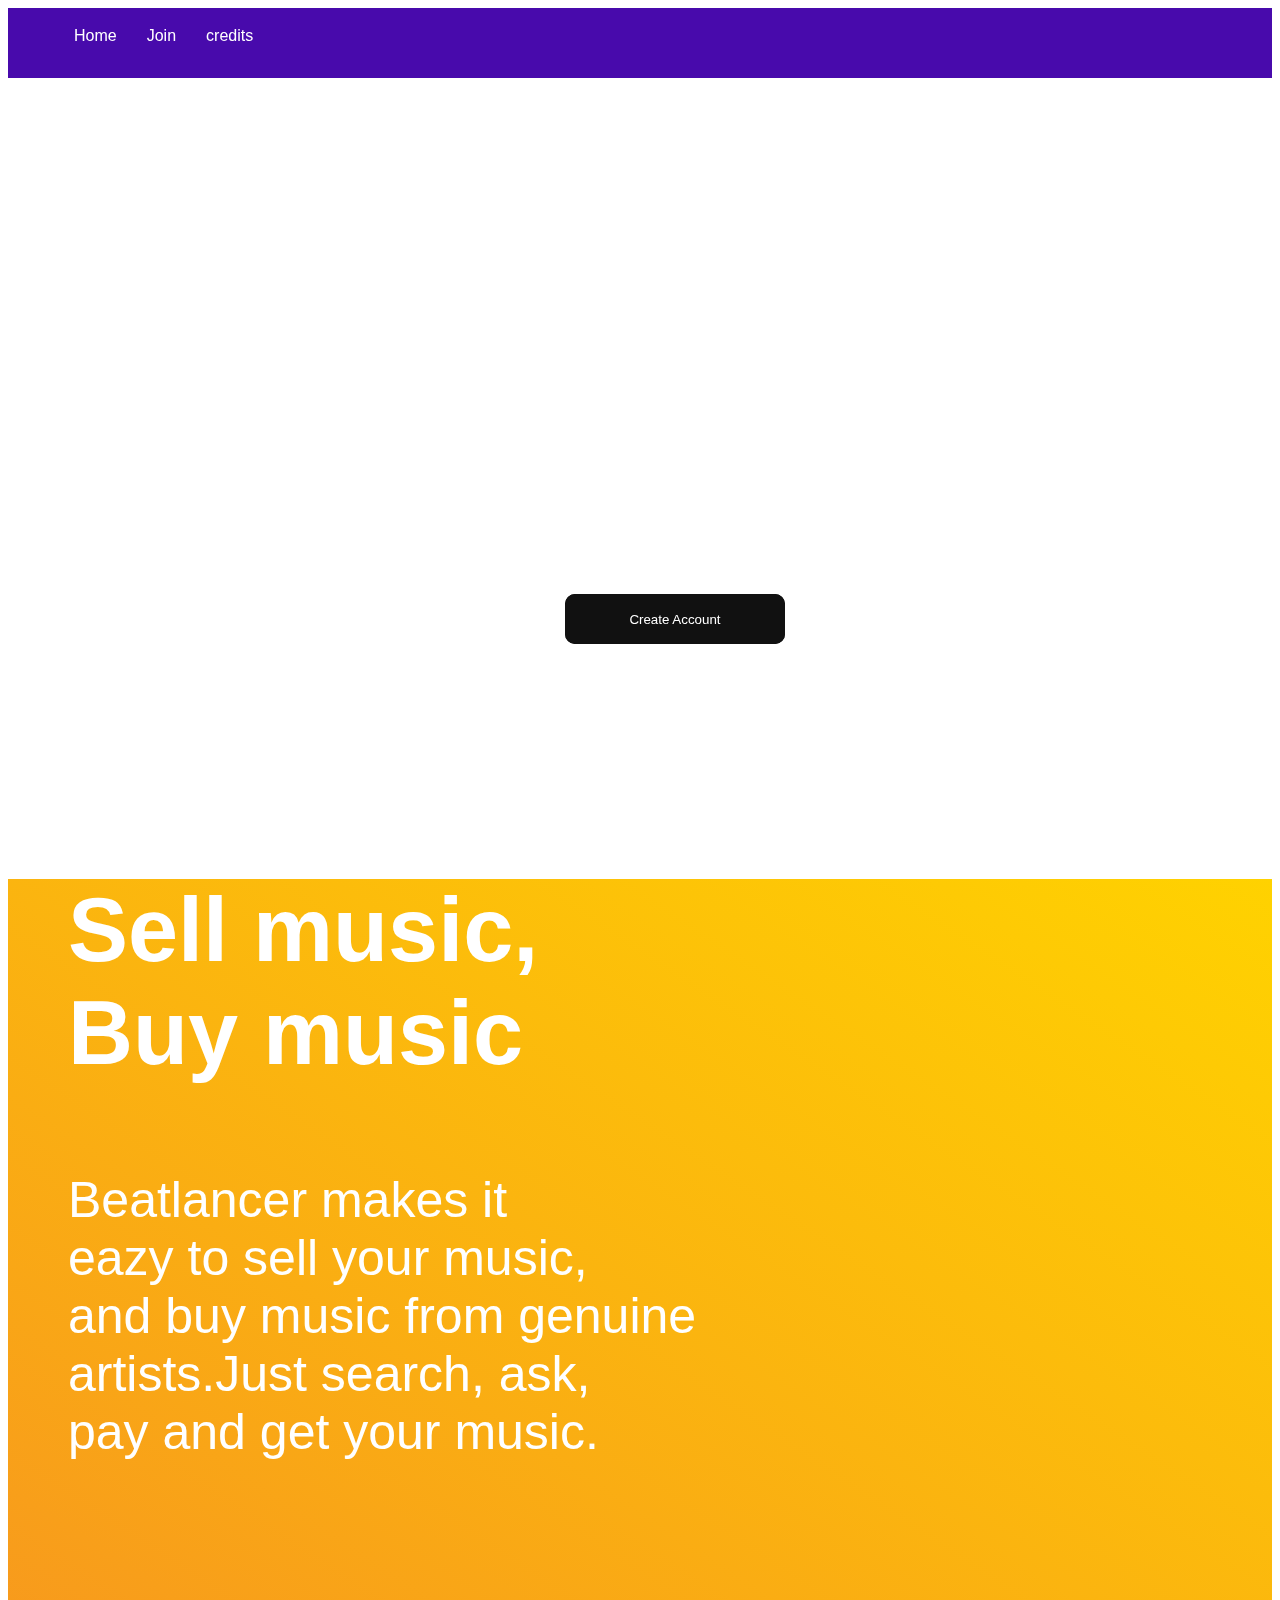
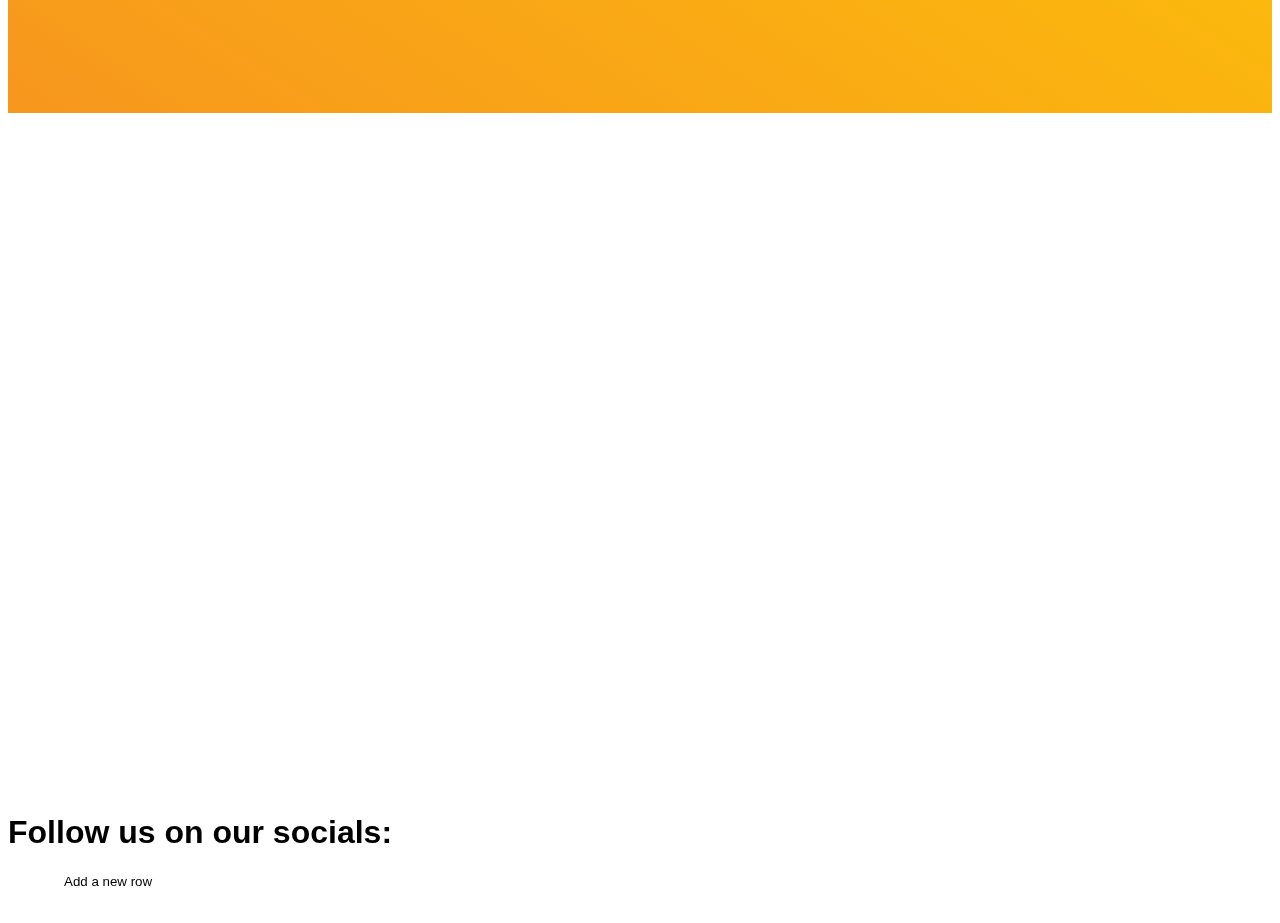
==== beatlancer/index.html @ ce6b7069 "Add files via upload" ====
<!DOCTYPE html>
<html>



<head>

 <link rel="stylesheet" type="text/css" href="style.css">
    <script src="main.js"></script>
<title>Beatlancer|Freelance your music</title>

</script>
  <meta charset="UTF-8">
  <meta name="description" content="The best Freelancer platform for your music">
  <meta name="keywords" content="Beatlancer, Music, freelance">
  <meta name="author" content="Beatlancer Inc.">
  <meta name="viewport" content="width=device-width, initial-scale=1.0">

</head>

<body class="preload">
<STYLE>A {text-decoration: none;} </STYLE>
    <!-- Navbar -->
    <div class="navbar">
        <div class="container flex">

            <nav>
                <ul>    
                    <a href=index.html id="topbtn">Home</a> 
                    <a onclick="join()" id="topbtn">Join</a>
                    <a onclick="credits()" id="topbtn">credits</a>
                    
                </ul>
	</nav>
        </div>

    <div class="card">

        <center id="welc">BEATLANCER
        <center class="text">A freelance service for music</center>
        <a href="AcountCreation/CreateAcount.html">
        <button class="glow">Create Account</button>
        </a>
        </center>
    </div>

<div class="parttwo">
<div class="writings">
    <h1>Sell music,<br> Buy music</h1>

    <p>Beatlancer makes it <br>eazy to sell your music, <br>and buy music from genuine<br> artists.Just search, ask, <br>pay and get your music.</p>
</div>

</div>
<div class="partthree">
    <h1>Chat with our<br> artists. Explain <br>yourself better</h1>
    <p>We offer direct chat with our artists, So that you can precisely get what you want.</p>
</div>

<div class="lastdiv">
<h1>Follow us on our socials:</h1>
<a id="facebook">
<input type="button" value="Add a new row" class="button-add" />
</a>

</div>
</body>
</html>
---- beatlancer/style.css ----
@import url('https://fonts.googleapis.com/css2?family=Roboto+Mono:wght@500&display=swap');
:root{
    --primary_color: #480aac;
    --secondary-color: #2c2335;
    --trimary-color: rgb(49, 49, 49);      
}

html{
  background-image: url(https://wallpapercave.com/wp/wp2801544.jpg);
}

body{
    scroll-behavior: smooth;
    font-family: 'Roboto', sans-serif;
    background-image: url(https://wallpapercave.com/wp/wp2801544.jpg);
    background-size: cover;
    background-position: fixed;
    background-repeat: no-repeat;

}

.navbar{

    color: black;
    height: 70px;
    width: 100%;
    background: var(--primary_color);
    -webkit-backdrop-filter: blur(10px);
    backdrop-filter: blur(10px);

  }
  
.navbar .flex{
    justify-content: space-between;
  }
  
.navbar ul{
    display: flex;
  }

.flex{
    display: flex;
    justify-content: center;
    align-items: center;
    height: 100%;

  }

  a {
    color: beige;
    position: relative;
 
      top: 7px;
      right: 6px;
    padding-left: 2px; 
    padding-right: 50px;

  }

/* the main title */
#welc{
    color: white;
font-size: 850%;
padding-left: 3%;
padding-top: 20%;

font-family: -apple-system, BlinkMacSystemFont, 'Segoe UI', Roboto, Oxygen, Ubuntu, Cantarell, 'Open Sans', 'Helvetica Neue', sans-serif;
white-space: nowrap; /* Keeps the content on a single line */

letter-spacing: .1em; /* Adjust as needed */
}

center{
    color: white; 
   
}

img{
    width: 50px;
    
}

.text{
  color: white;
  font-size: medium;
}

.glow {
    width: 220px;
    height: 50px;
    border: none;
    outline: none;
    color: #fff;
    background: #111;
    cursor: pointer;
    position: relative;
    z-index: 0;
    border-radius: 10px;
}

.glow:before {
    content: '';
    background: linear-gradient(45deg, #ff0000, #00ffd5, #002bff, #7a00ff, #ff00c8, #ff0000);
    position: absolute;
    top: -2px;
    left:-2px;
    background-size: 400%;
    z-index: -1;
    filter: blur(5px);
    width: calc(100% + 4px);
    height: calc(100% + 4px);
    animation: glowing 20s linear infinite;
    opacity: 0;
    transition: opacity .3s ease-in-out;
    border-radius: 10px;
}

.glow:active {
    color: #000
}

.glow:active:after {
    background: transparent;
}

.glow:hover:before {
    opacity: 1;
}

.glow:after {
    z-index: -1;
    content: '';
    position: absolute;
    width: 100%;
    height: 100%;
    background: #111;
    left: 0;
    top: 0;
    border-radius: 10px;
}

@keyframes glowing {
    0% { background-position: 0 0; }
    50% { background-position: 400% 0; }
    100% { background-position: 0 0; }
}
a {
  color: white;
  position: relative;
    top:-6px;
    right: -6px;
  padding-left: 20px;
  padding-right: 10px;
  transition: all ;
  transition-duration: 1s;
}

a::after{
content: '';
display: block;
width: 0;
height: 2px;
background: #516395;
transition: width .3s;
}

a:hover::after{
width: 100%;
background-color: #516395;
transition: width .3s;
}

/* The second part */

.parttwo{
  background-image: linear-gradient(to top right, #F7971E, #FFD200);
  padding-top: -50px;
  
}

.writings h1{
  align-items: center;
  font-size: 90px;
  display: flex;
  padding-left: 60px;
  padding-bottom: 2%;
  color: white;
  font-family: 'Roboto', sans-serif;
}

.writings p{
  align-items: center;
  font-size: 50px;
  display: flex;
  padding-left: 60px;
  padding-bottom: 20%;
  color: white;
  font-family: 'Roboto', sans-serif;
}
/* the chat */
.partthree{
background-image: url(https://images.unsplash.com/photo-1523821741446-edb2b68bb7a0?ixlib=rb-1.2.1&ixid=MXwxMjA3fDB8MHxwaG90by1wYWdlfHx8fGVufDB8fHw%3D&auto=format&fit=crop&w=750&q=80);
padding-top: -50px;
background-size: cover;
background-repeat: no-repeat;
}

.partthree h1{
  align-items: center;
  font-size: 80px;
  display: flex;
  padding-left: 6%;
  padding-bottom: 2%;
  color: white;
  font-family: 'Roboto', sans-serif;
}

.partthree p{
  align-items: center;
  font-size: 50px;
  display: flex;
  padding-left: 60px;
  padding-bottom: 10%;
  color: white;
  font-family: 'Roboto', sans-serif;
}
/* last div */
.lastdiv{
  background-image: url(https://img.lovepik.com/element/40087/1421.png_860.png);
}

input.button-add {
  background-image: url(); /* 16px x 16px */
  background-color: transparent; /* make the button transparent */
  background-repeat: no-repeat;  /* make the background image appear only once */
  background-position: 0px 0px;  /* equivalent to 'top left' */
  border: none;           /* assuming we don't want any borders */
  cursor: pointer;        /* make the cursor like hovering over an <a> element */
  height: 30px;           /* make this the size of your image */
  padding-left: 30px;     /* make text start to the right of the image */
  vertical-align: middle; /* align the text vertically centered */
}
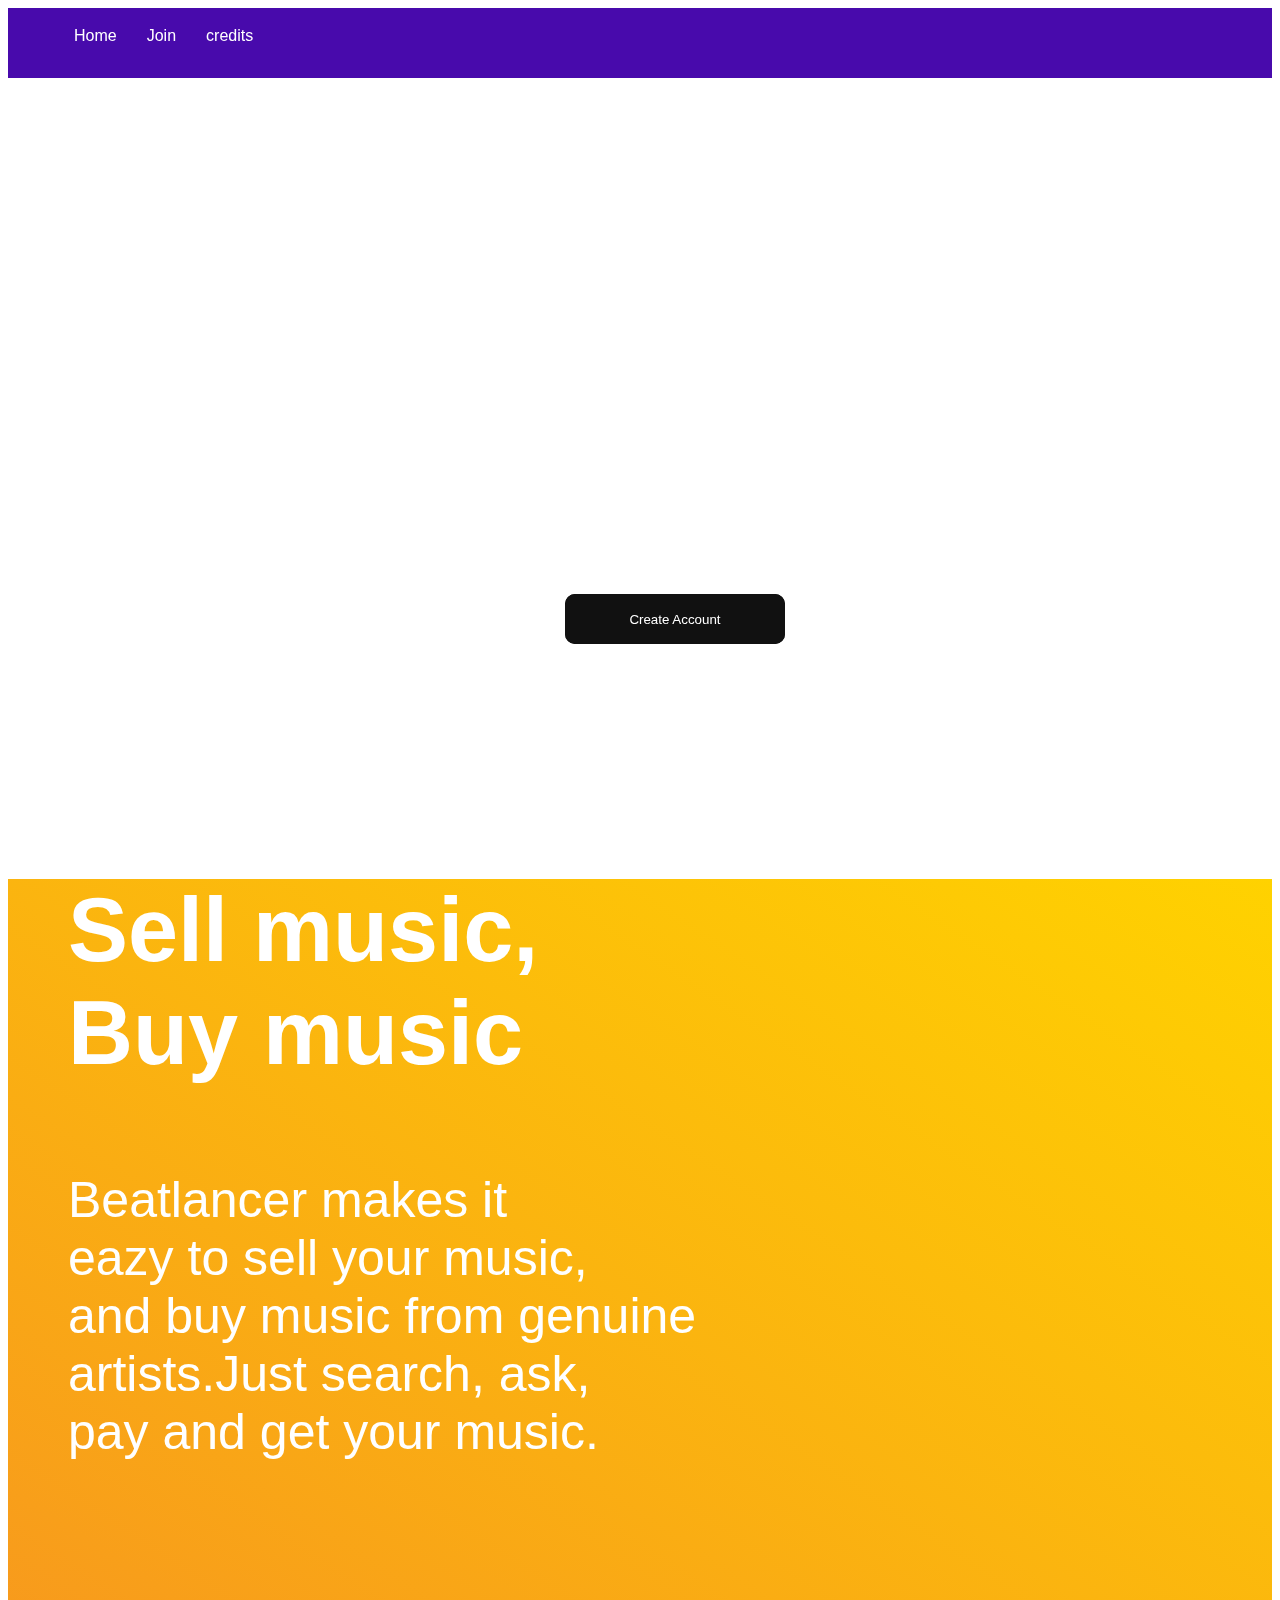
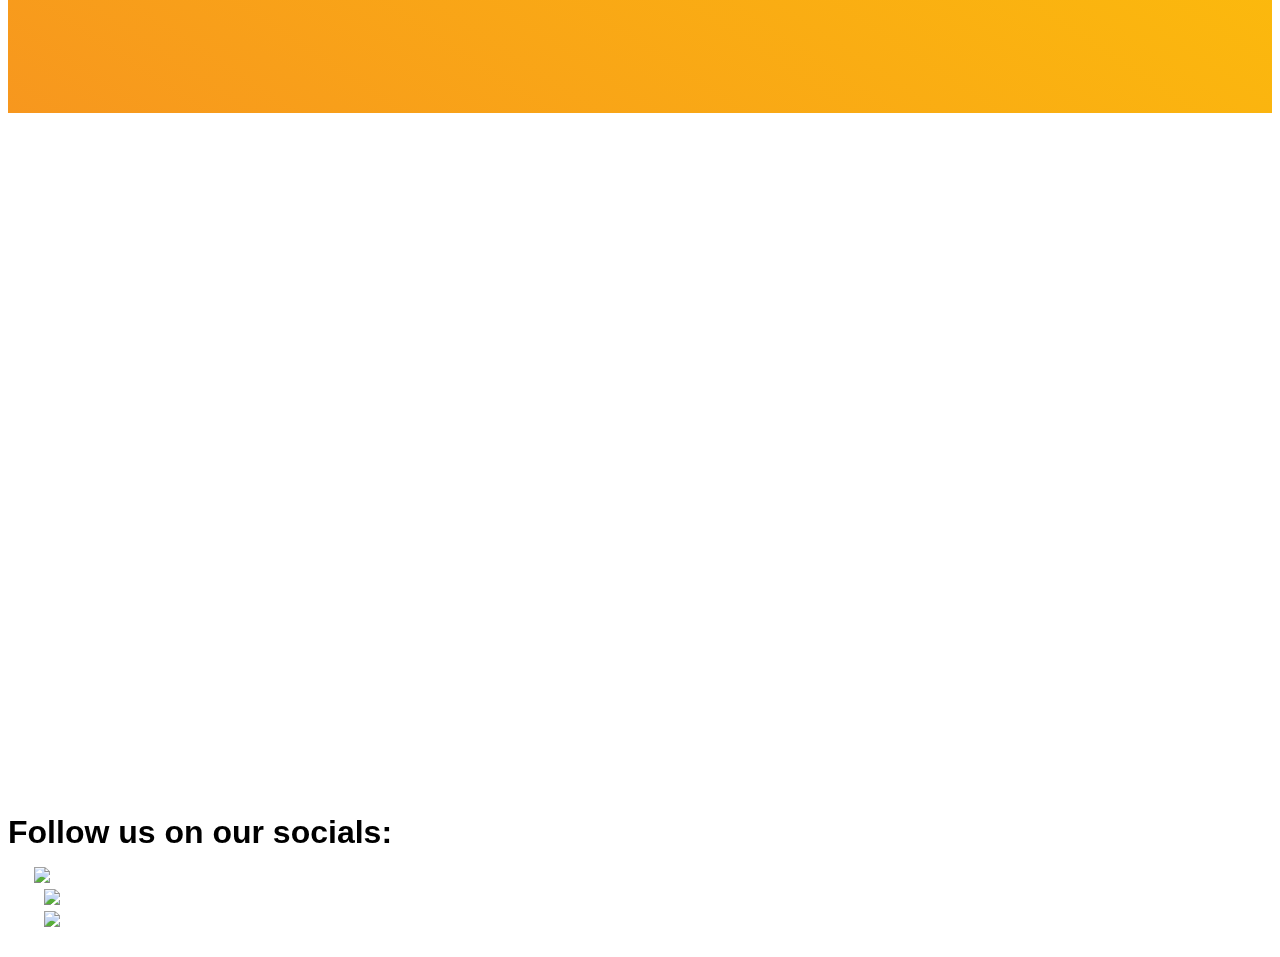
==== commit ef3d78ca: "Update index.html" ====
--- a/beatlancer/index.html
+++ b/beatlancer/index.html
@@ -59,10 +59,19 @@
 
 <div class="lastdiv">
 <h1>Follow us on our socials:</h1>
-<a id="facebook">
-<input type="button" value="Add a new row" class="button-add" />
+<div id="socials">
+<a href="#"id="facebook">
+   <img src="https://i.pinimg.com/originals/af/9c/cb/af9ccb82cd058e86d5a487223980e31c.png" id="pad"></img>
 </a>
 
+<a href="#"id="Discord">
+   <img src="https://blog.logomyway.com/wp-content/uploads/2020/12/discord-mascot.png"></img>
+</a>
+
+<a href="#"id="Redit">
+   <img src="https://external-preview.redd.it/iDdntscPf-nfWKqzHRGFmhVxZm4hZgaKe5oyFws-yzA.png?auto=webp&s=38648ef0dc2c3fce76d5e1d8639234d8da0152b2"></img>
+</a>
+</div>
 </div>
 </body>
 </html>
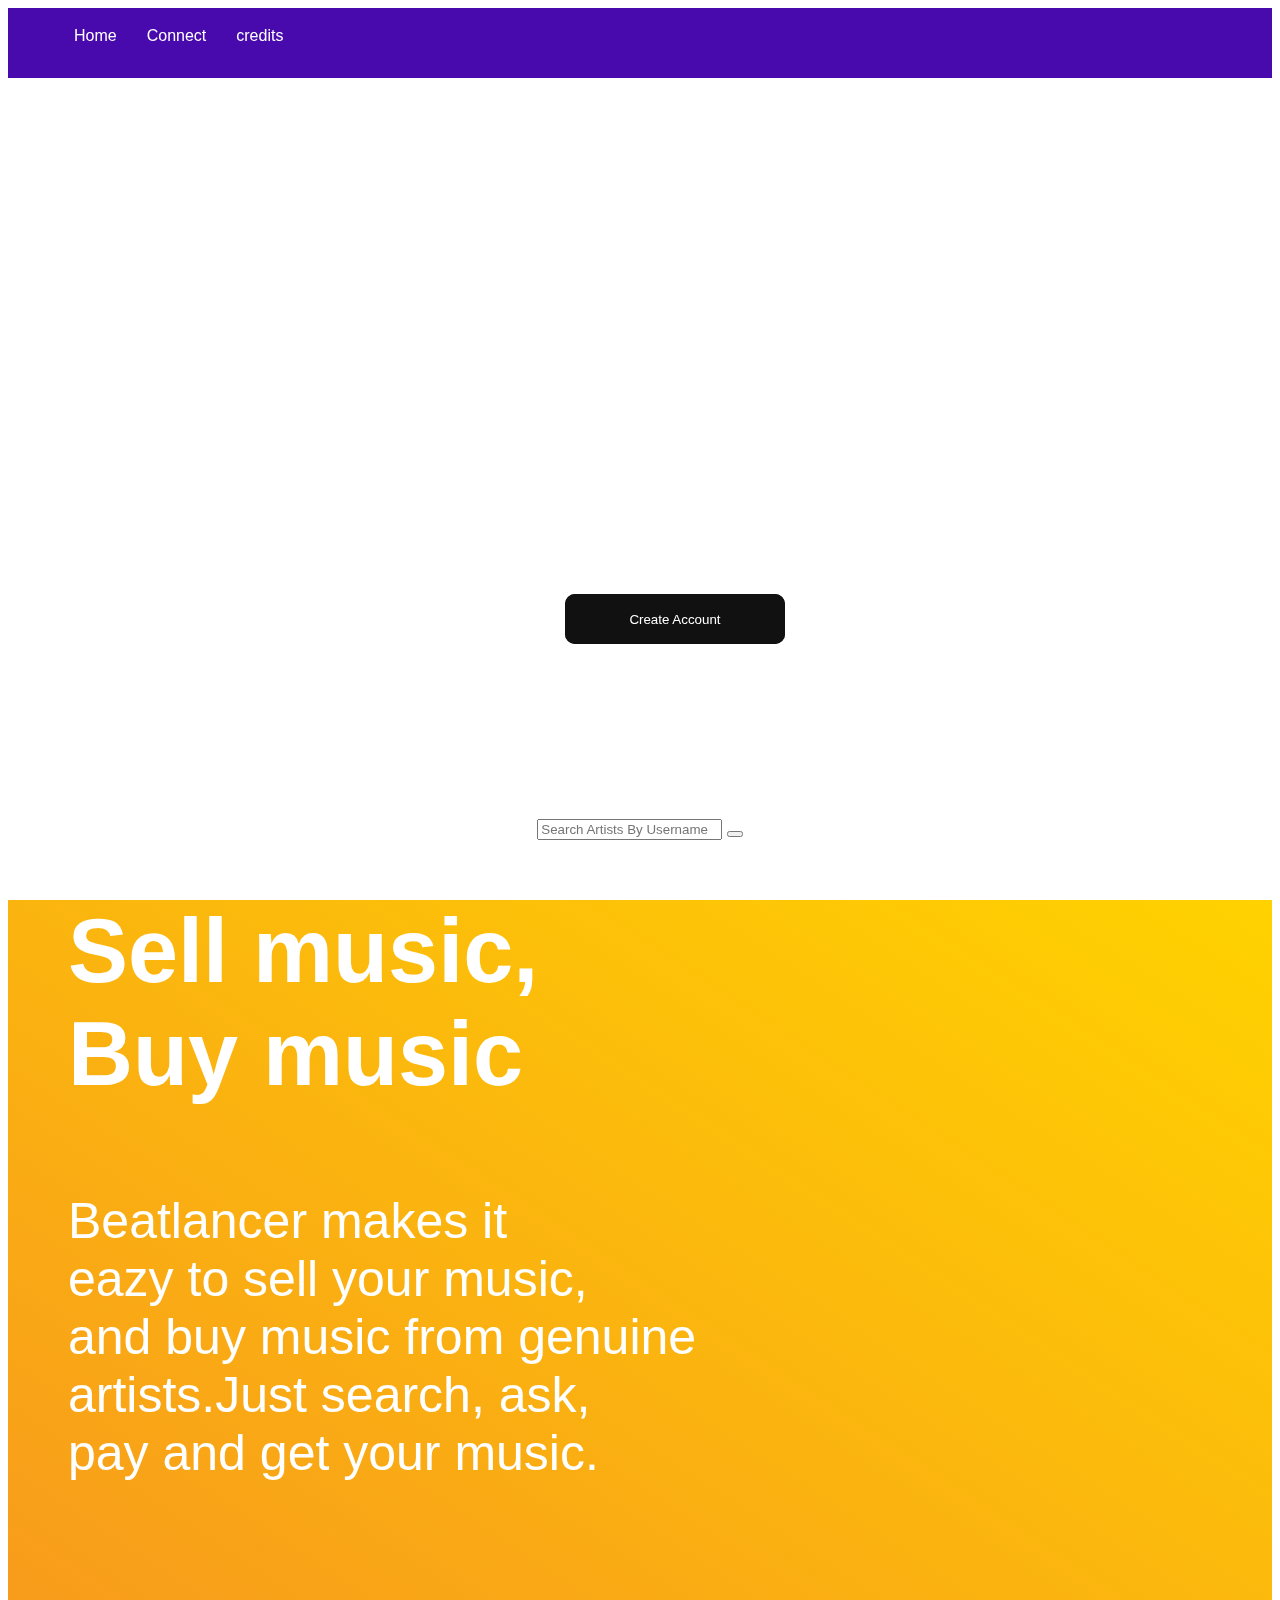
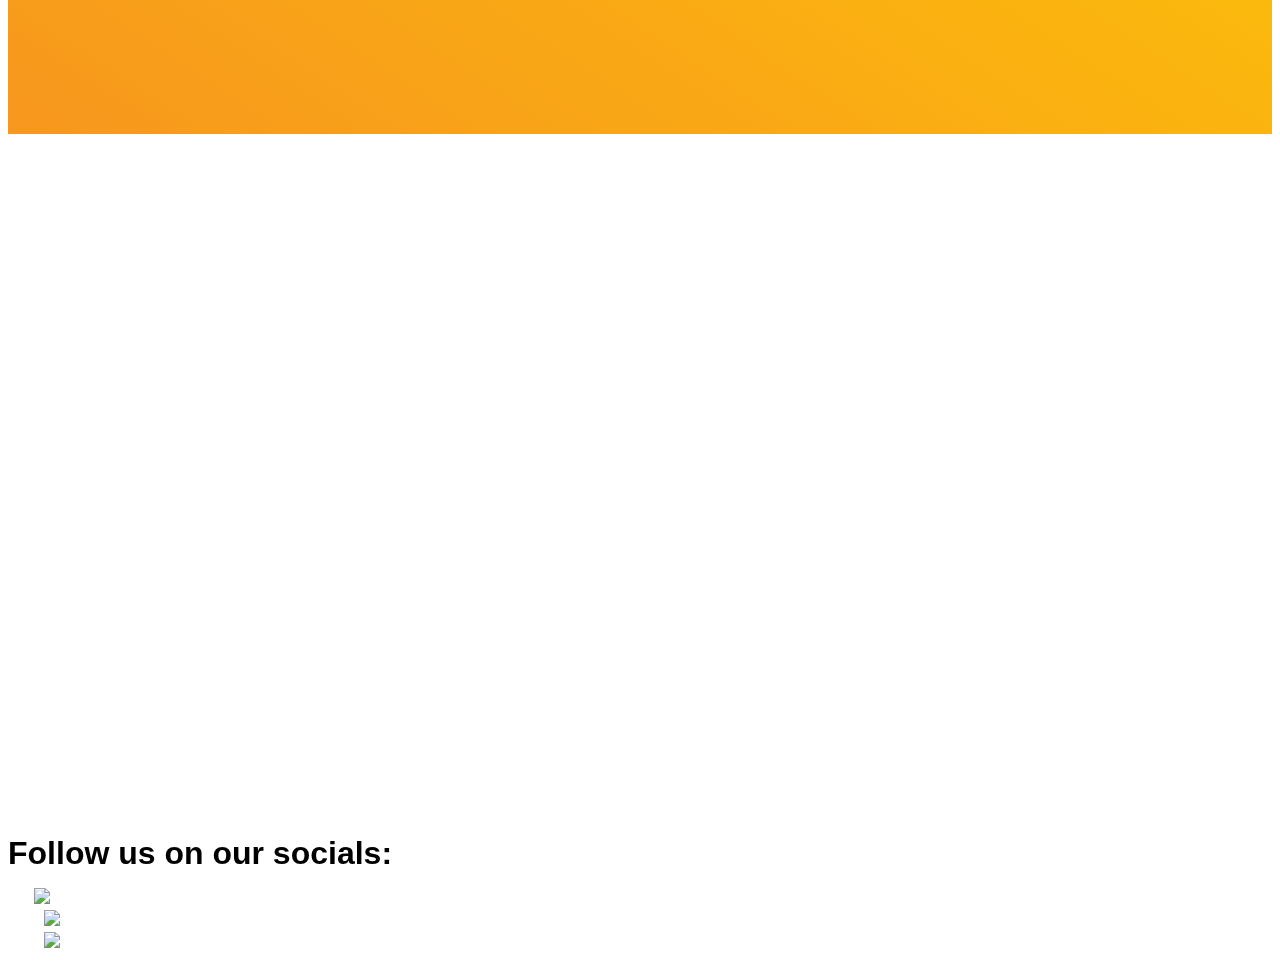
==== commit 66c4971d: "Update index.html" ====
--- a/beatlancer/index.html
+++ b/beatlancer/index.html
@@ -27,8 +27,8 @@
             <nav>
                 <ul>    
                     <a href=index.html id="topbtn">Home</a> 
-                    <a onclick="join()" id="topbtn">Join</a>
-                    <a onclick="credits()" id="topbtn">credits</a>
+                    <a onclick="join()" id="topbtn">Connect</a>
+                    <a href=credits/index.html id="topbtn">credits</a>
                     
                 </ul>
 	</nav>
@@ -44,6 +44,12 @@
         </center>
     </div>
 
+<div class="search">
+    <center><form>
+      <input type="text" placeholder="Search Artists By Username" name="search" id="bruh">
+      <button type="submit"><i class="fa fa-search"></i></button>
+    </center></form>
+</div>
 <div class="parttwo">
 <div class="writings">
     <h1>Sell music,<br> Buy music</h1>
@@ -57,7 +63,7 @@
     <p>We offer direct chat with our artists, So that you can precisely get what you want.</p>
 </div>
 
-<div class="lastdiv">
+<div class="join" id="join">
 <h1>Follow us on our socials:</h1>
 <div id="socials">
 <a href="#"id="facebook">
